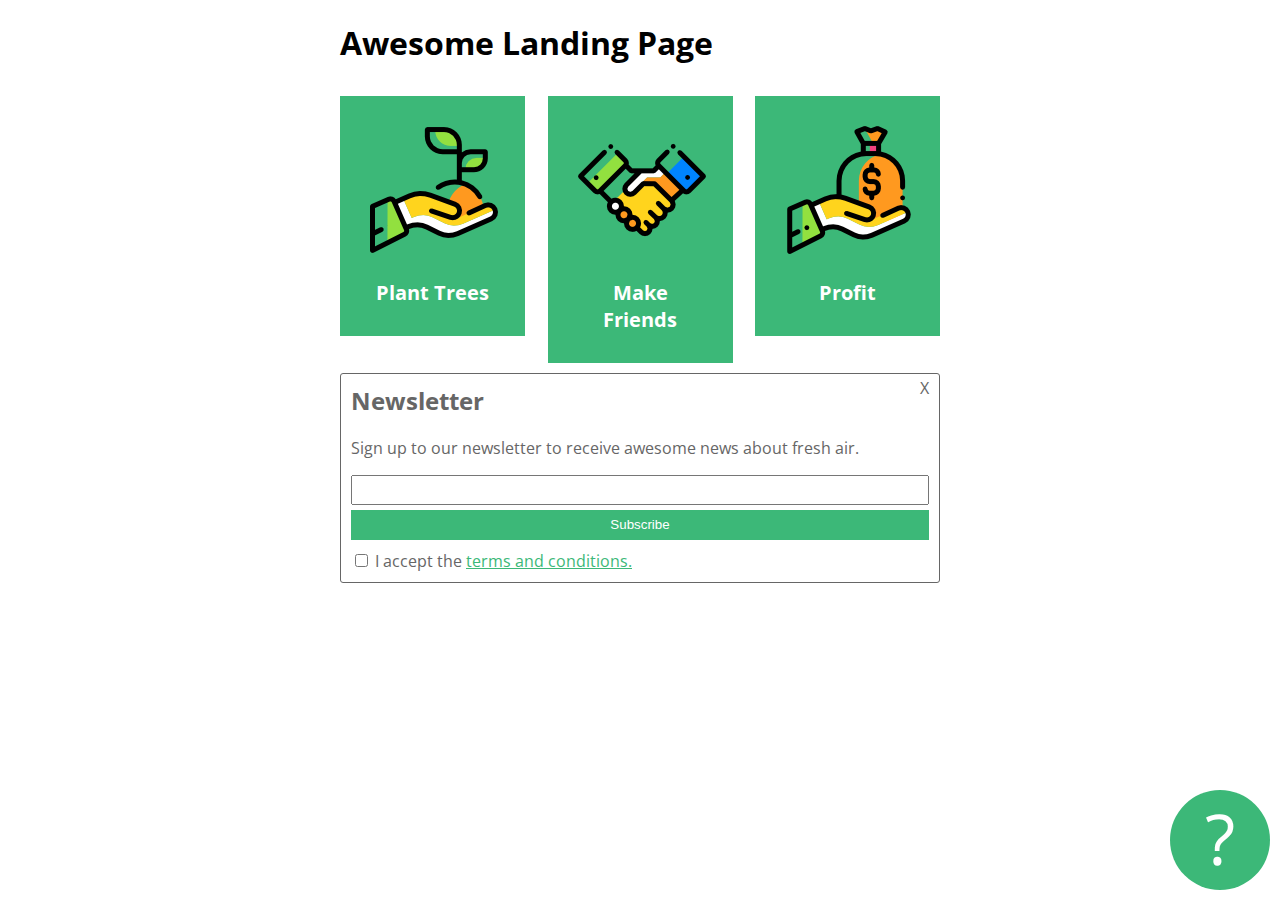
==== index.html @ 86380853 "add codepen example" ====
<!DOCTYPE html>
<html lang="en" >
<head>
  <meta charset="UTF-8">
  <title>CodePen - Newsletter</title>
  <link href="https://fonts.googleapis.com/css2?family=Open+Sans:wght@300&display=swap" rel="stylesheet"><link rel="stylesheet" href="./style.css">

</head>
<body>
<!-- partial:index.partial.html -->
<main>
  <h1>Awesome Landing Page</h1>
  <div class="key-features">
    <div class="feature">
      <img src="images/tree.png">
      <p>Plant Trees</p>
    </div>
    <div class="feature">
      <img src="images/deal.png"> <!--press Ctrl+d to select all similar-->
      <p>Make Friends</p> <!-- press Ctrl+c+k/Ctrl+c+u to comment -->
    </div>
    <div class="feature">
      <img src="images/money.png">
      <p>Profit</p>
    </div>
  </div>
  <form class="newsletter-form">
    <h2>Newsletter</h2>
    <p>Sign up to our newsletter to receive awesome news about fresh air.</p>
    <div>
      <input type="text">
    </div>
    <div>
      <input type="submit" value="Subscribe">
    </div>
    <input type="checkbox" id="tac">
    <label for="tac">
      I accept the <a href="http://example.org/" target="_blank"> terms and conditions.</a>
    </label>
    <div class="exit-button">X</div>
  </form>
  <div class="question-button">?</div>
</main>
<!-- partial -->

</body>
</html>
---- style.css ----
body {
  font-family: 'Open Sans', sans-serif;
}

main {
  width: 600px;
  margin: 0 auto;
}

.newsletter-form {
  color: #666666;
  border: 1px solid #666666;
  padding: 10px;
  border-radius: 3px;
  position: relative;
  z-index: 11;
}

input[type="text"] {
  width: 100%;
  box-sizing: border-box;
  height: 30px;
  margin: 0 0 5px;
}

input[type="submit"]{
  width: 100%;
  box-sizing: border-box;
  background: #3cb878;
  border: 0;
  color: white;
  height: 30px;
  margin: 0 0 10px;  
}

.newsletter-form h2 {
  margin-top: 0;
}

a {
  color: #3cb878;
}

.exit-button {
  position: absolute;/*position from the last parent that was relative - marked above*/
  top: 3px; 
  right: 10px;
  cursor: pointer;
}

.question-button {
  position: fixed;
  bottom: 10px;
  right: 10px;
  width: 100px;
  height: 100px;
  color: white;
  background: #3cb878;
  font-size: 70px;
  text-align: center;
  border-radius: 50%;
  z-index: 10; /*when overlaying things, the higher z-index item will be visible - default is 0*/
  cursor: pointer;
}

.key-features {
  display: flex; /*so that boxes will be net to eachother*/
  flex-direction: row; /*no need to specify if simply row*/
  justify-content: space-between;
  flex-wrap: wrap; /*if not enough space in one row*/
  align-items: flex-start;
}

.feature {
  background: #3cb878;
  padding: 30px;
  margin: 10px 0;
  width: 125px;
}
  
.feature p {
  color: white;
  font-size: 20px;
  font-weight: bold;
  margin-bottom: 0;
  text-align: center;
}


/*:hover {
  color: purple;
}*/
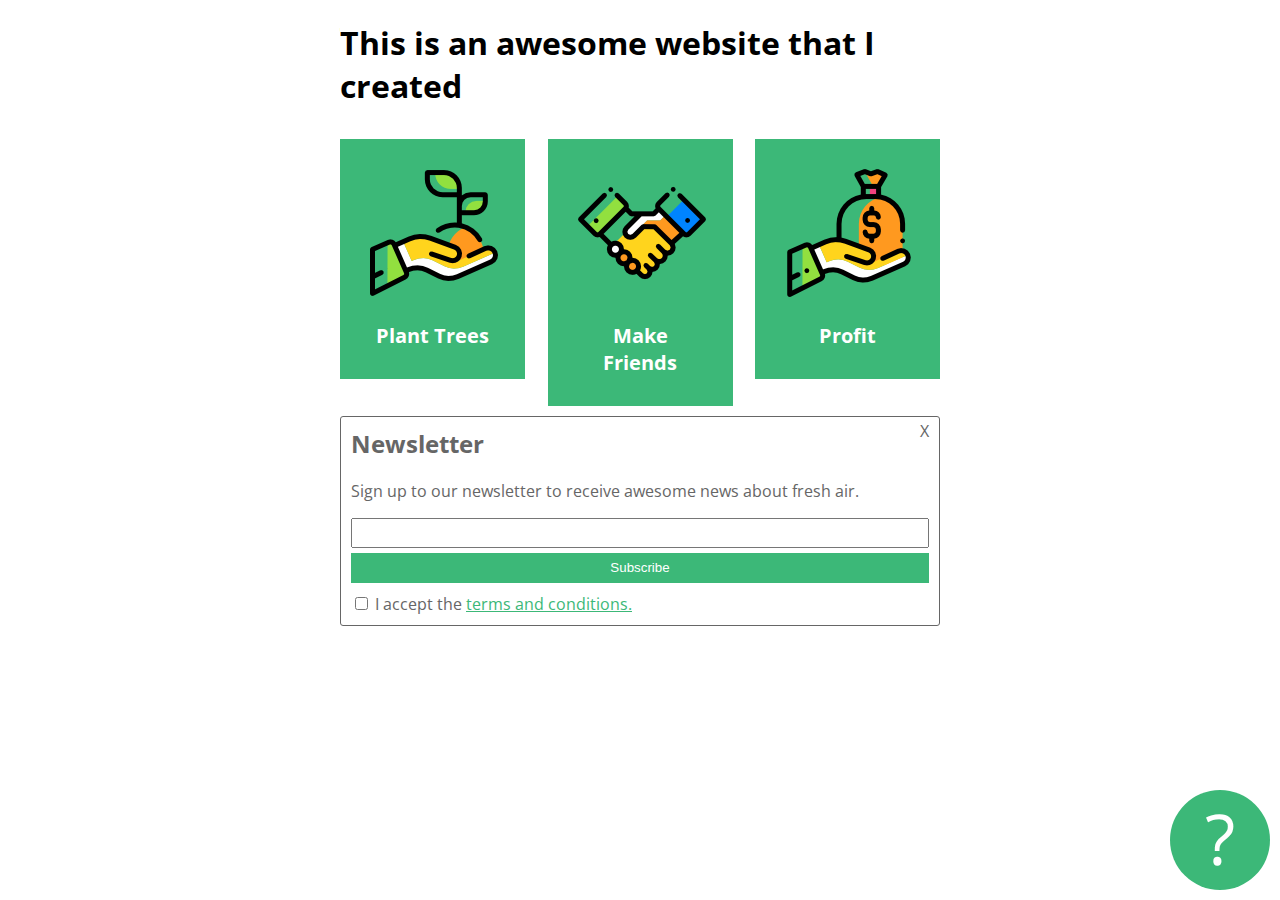
==== commit 63d3c809: "change title" ====
--- a/index.html
+++ b/index.html
@@ -9,7 +9,7 @@
 <body>
 <!-- partial:index.partial.html -->
 <main>
-  <h1>Awesome Landing Page</h1>
+  <h1>This is an awesome website that I created</h1>
   <div class="key-features">
     <div class="feature">
       <img src="images/tree.png">
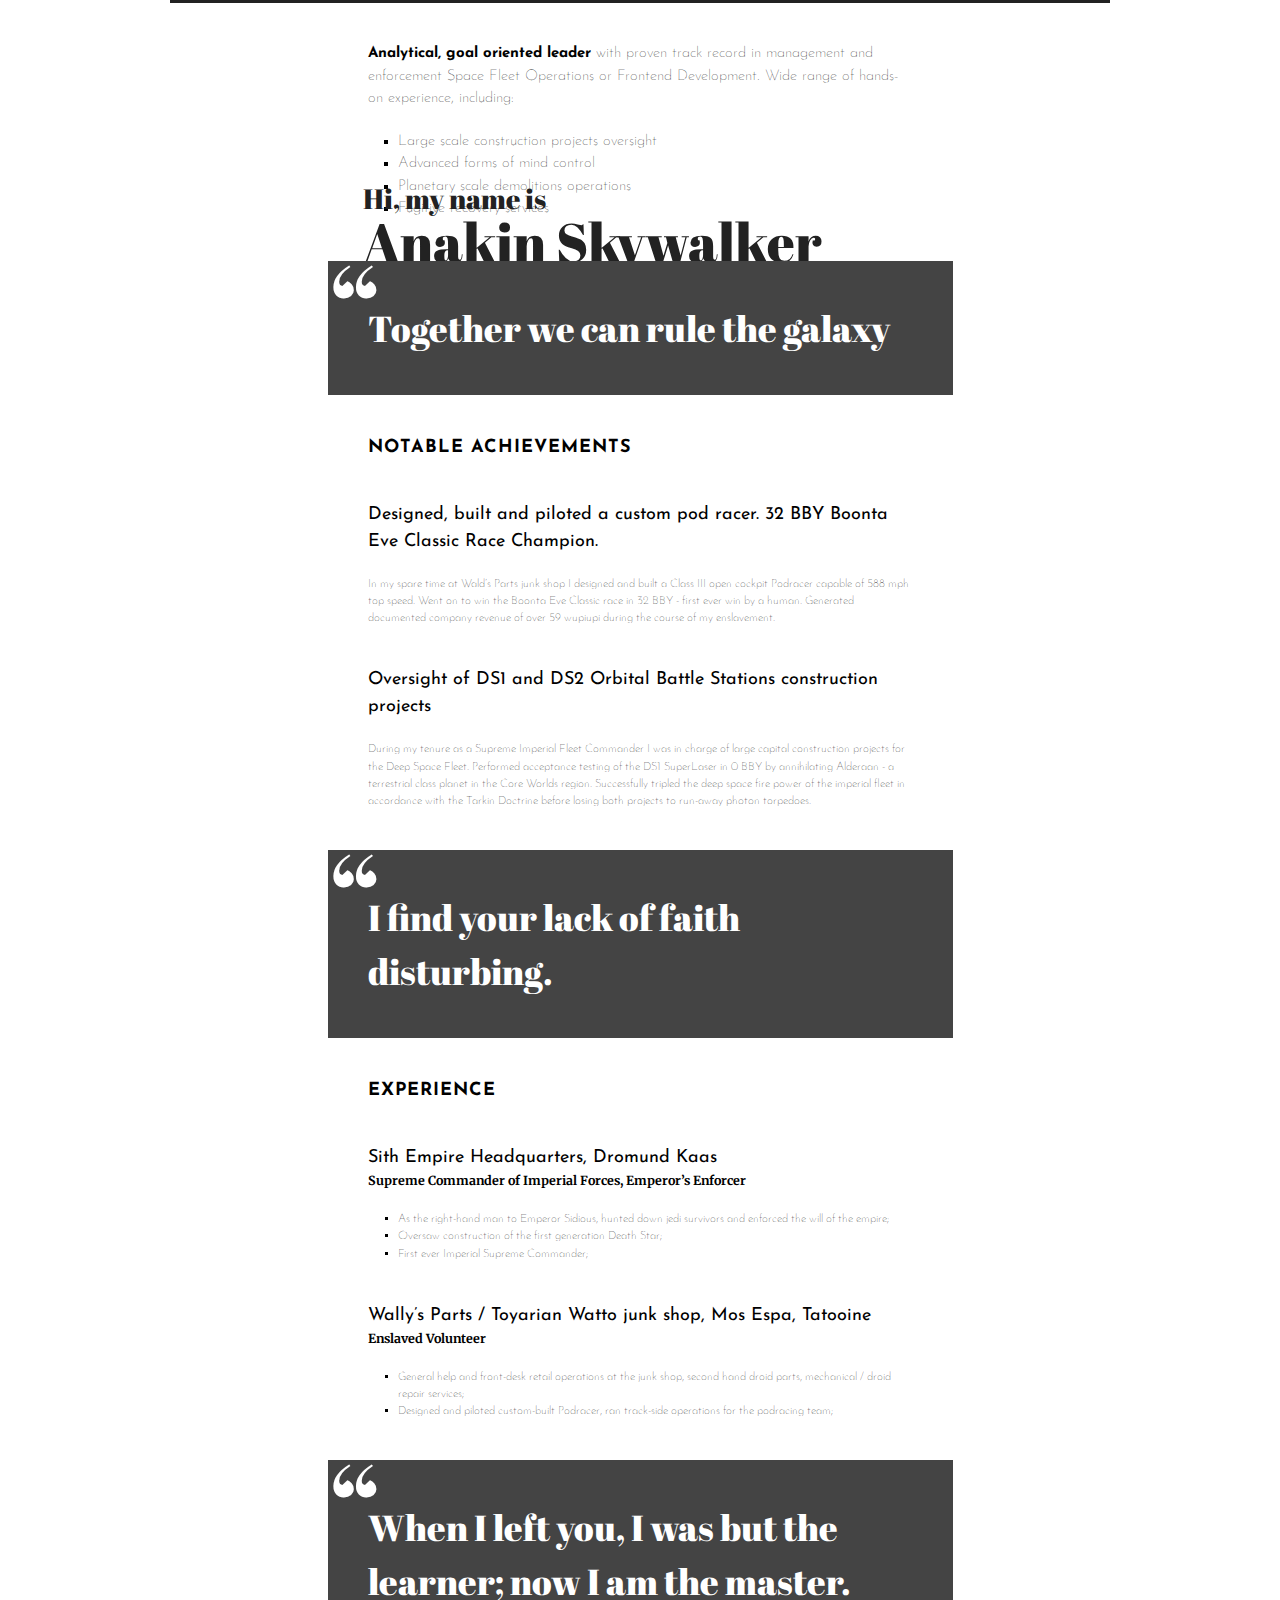
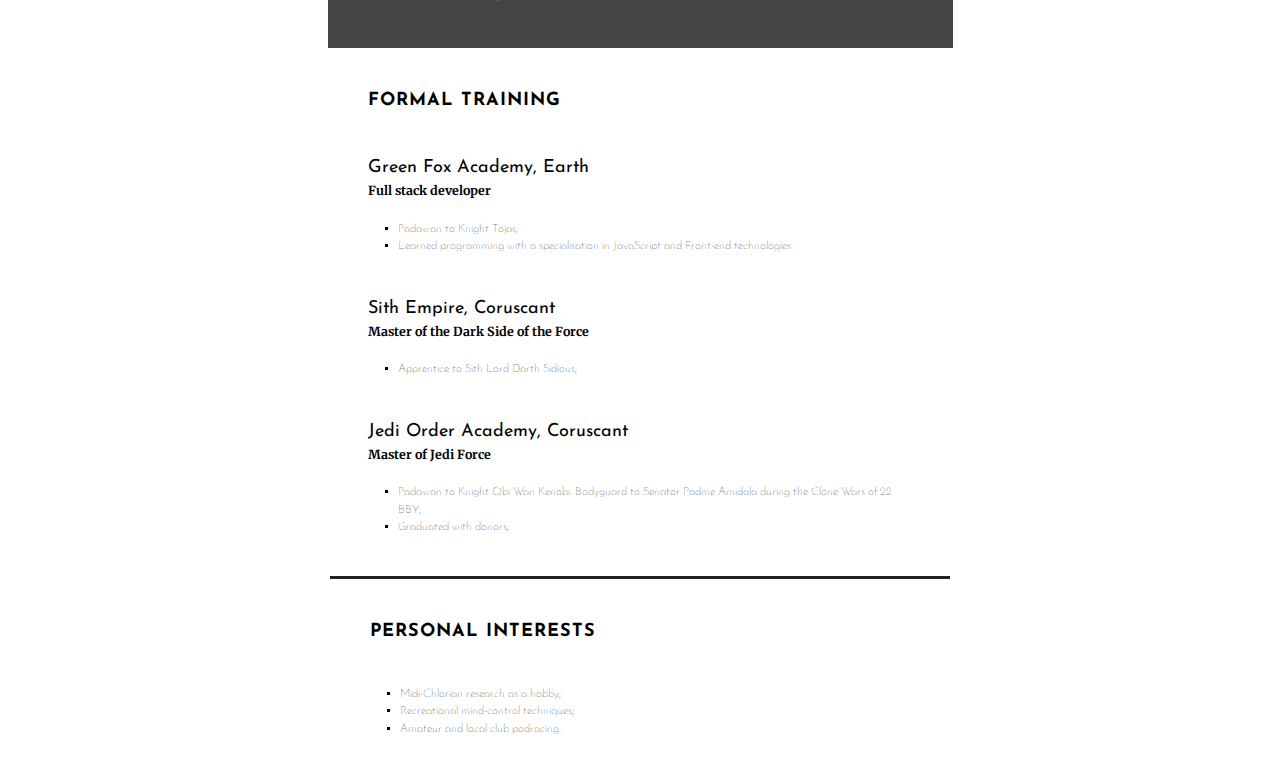
==== commit f0a1c767: "Replace files to my first website" ====
--- a/index.html
+++ b/index.html
@@ -2,46 +2,90 @@
 <html lang="en" >
 <head>
   <meta charset="UTF-8">
-  <title>CodePen - Newsletter</title>
-  <link href="https://fonts.googleapis.com/css2?family=Open+Sans:wght@300&display=swap" rel="stylesheet"><link rel="stylesheet" href="./style.css">
+  <title>CodePen - My first website</title>
+  <link href="https://fonts.googleapis.com/css2?family=Abril+Fatface&family=Josefin+Sans:wght@300&family=Merriweather:ital,wght@1,300&display=swap" rel="stylesheet">
+<link href="https://fonts.googleapis.com/css2?family=Josefin+Sans&display=swap" rel="stylesheet"><link rel="stylesheet" href="./style.css">
 
 </head>
 <body>
 <!-- partial:index.partial.html -->
+<header>
+  <img src="http://stayathome-syllabus.greenfox.academy/week01/assets/first-website-header.png" alt="">
+  <div><h2>Hi, my name is</h2>
+  <h1>Anakin Skywalker</h1></div>
+</header>
+
 <main>
-  <h1>This is an awesome website that I created</h1>
-  <div class="key-features">
-    <div class="feature">
-      <img src="images/tree.png">
-      <p>Plant Trees</p>
-    </div>
-    <div class="feature">
-      <img src="images/deal.png"> <!--press Ctrl+d to select all similar-->
-      <p>Make Friends</p> <!-- press Ctrl+c+k/Ctrl+c+u to comment -->
-    </div>
-    <div class="feature">
-      <img src="images/money.png">
-      <p>Profit</p>
-    </div>
-  </div>
-  <form class="newsletter-form">
-    <h2>Newsletter</h2>
-    <p>Sign up to our newsletter to receive awesome news about fresh air.</p>
-    <div>
-      <input type="text">
-    </div>
-    <div>
-      <input type="submit" value="Subscribe">
-    </div>
-    <input type="checkbox" id="tac">
-    <label for="tac">
-      I accept the <a href="http://example.org/" target="_blank"> terms and conditions.</a>
-    </label>
-    <div class="exit-button">X</div>
-  </form>
-  <div class="question-button">?</div>
+  <summary><section class="main"><span>Analytical, goal oriented leader</span> with proven track record in management and enforcement Space Fleet Operations or Frontend Development. Wide range of hands-on experience, including:
+    <ul class="b">
+      <li>Large scale construction projects oversight</li>
+      <li>Advanced forms of mind control</li>
+      <li>Planetary scale demolitions operations</li>
+      <li>
+        Fugitive recovery services</li></ul></section></summary>
+    
+  <blockquote>Together we can rule the galaxy</blockquote>
+
+  <section class= "main">
+  <h3>Notable achievements</h3>
+  
+  <h4>Designed, built and piloted a custom pod racer. 32 BBY Boonta Eve Classic Race Champion.</h4>
+  <section class="b">In my spare time at Wald’s Parts junk shop I designed and built a Class III open cockpit Podracer capable of 588 mph top speed. Went on to win the Boonta Eve Classic race in 32 BBY - first ever win by a human. Generated documented company revenue of over 59 wupiupi during the course of my enslavement.</section>
+  
+  <h4>Oversight of DS1 and DS2 Orbital Battle Stations construction projects</h4>
+  <section class="c">During my tenure as a Supreme Imperial Fleet Commander I was in charge of large capital construction projects for the Deep Space Fleet. Performed acceptance testing of the DS1 SuperLaser in 0 BBY by annihilating Alderaan - a terrestrial class planet in the Core Worlds region. Successfully tripled the deep space fire power of the imperial fleet in accordance with the Tarkin Doctrine before losing both projects to run-away photon torpedoes.</section></section>
+
+
+<blockquote>I find your lack of faith disturbing.</blockquote>
+
+  <section class="main">
+  <h3>Experience</h3>
+  <h4>Sith Empire Headquarters, Dromund Kaas</h4>
+  <h5>Supreme Commander of Imperial Forces, Emperor’s Enforcer</h5>
+  <ul>
+    <li>As the right-hand man to Emperor Sidious, hunted down jedi survivors and enforced the will of the empire;</li>
+    <li>Oversaw construction of the first generation Death Star;</li>
+    <li>First ever Imperial Supreme Commander;</li></ul>
+  
+  <h4>Wally’s Parts / Toyarian Watto junk shop, Mos Espa, Tatooine</h4>
+  <h5>Enslaved Volunteer</h5>
+  <ul class="b">
+    <li>General help and front-desk retail operations at the junk shop, second hand droid parts, mechanical / droid repair services;</li>
+    <li>
+Designed and piloted custom-built Podracer, ran track-side operations for the podracing team;</li></ul></section>
+  
+  <blockquote>When I left you, I was but the learner; now I am the master.</blockquote>
+
+  <section class="main">
+  <h3>Formal training</h3>
+  <h4>Green Fox Academy, Earth</h4>
+  <h5>Full stack developer</h5>
+  <ul>
+    <li>Padawan to Knight Tojas;</li>
+    <li>Learned programming with a specialisation in JavaScript and Front-end technologies</li></ul>
+  
+  <h4>Sith Empire, Coruscant</h4>
+  <h5>Master of the Dark Side of the Force</h5>
+  <ul>
+    <li>Apprentice to Sith Lord Darth Sidious;</li></ul>
+  
+  <h4>Jedi Order Academy, Coruscant</h4>
+  <h5>Master of Jedi Force</h5>
+  <ul class="b">
+    <li>Padawan to Knight Obi Wan Kenobi. Bodyguard to Senator Padme Amidala during the Clone Wars of 22 BBY;</li>
+    <li>Graduated with donors;</li></ul>
+  </section>
 </main>
+
+<footer>
+  <section class="main">
+   <h3>Personal interests</h3>
+   <ul class="c">
+    <li>Midi-Chlorian research as a hobby;</li>
+    <li>Recreational mind-control techniques;</li>
+    <li>Amateur and local club podracing.</li></ul></section>
+</footer>
 <!-- partial -->
-
+  
 </body>
 </html>
--- a/style.css
+++ b/style.css
@@ -1,92 +1,131 @@
-body {
-  font-family: 'Open Sans', sans-serif;
+*, html {
+    margin:0;
+    padding:0;  
+    line-height: 150%;
+}
+
+header {
+  font-family: 'Abril Fatface', cursive;
+  color: #222;
+}
+
+img {
+  display: block;
+  margin: auto;
+  width: 940px;
+  position: relative;
+  border-top: 3px solid #222;
+}
+
+div {
+  margin: auto;
+  width: 625px;
+  padding-left: 70px;
+}
+
+h1 {
+  position: absolute;
+  top: 201px;
+  font-size: 54px;
+  font-weight: normal;
+}
+
+h2 {
+  position: absolute;
+  top: 177px;
+  font-size: 28px;
+  font-weight: normal;
+}
+
+h3 {
+  text-transform: uppercase;
+  font-size: 18px;
+  letter-spacing: 1px;
+  padding-bottom: 40px;
+}
+
+h4 {
+  font-weight: normal;
+  font-size: 18px;
+}
+
+h5 {
+  font-family: 'Merriweather', serif;
+  font-size: 12.5px;
+  
 }
 
 main {
-  width: 600px;
-  margin: 0 auto;
+  margin: auto;
+  width: 625px;
+  font-family: 'Josefin Sans', sans-serif;
+  font-weight: lighter;
+  font-size: 11.5px;
 }
 
-.newsletter-form {
-  color: #666666;
-  border: 1px solid #666666;
-  padding: 10px;
-  border-radius: 3px;
-  position: relative;
-  z-index: 11;
+footer {
+  margin: auto;
+  width: 620px;
+  font-family: 'Josefin Sans', sans-serif;
+  font-weight: lighter;
+  border-top: 3px solid #222;
+  font-size: 11.5px;
 }
 
-input[type="text"] {
-  width: 100%;
-  box-sizing: border-box;
-  height: 30px;
-  margin: 0 0 5px;
+summary {
+  font-size: 15px
 }
 
-input[type="submit"]{
-  width: 100%;
-  box-sizing: border-box;
-  background: #3cb878;
-  border: 0;
-  color: white;
-  height: 30px;
-  margin: 0 0 10px;  
+.main {
+  padding: 40px;
+ 
 }
 
-.newsletter-form h2 {
-  margin-top: 0;
+span {
+  font-weight: bold;
 }
 
-a {
-  color: #3cb878;
+ul {
+  padding-left: 30px;
+  padding-top: 20px;
+  padding-bottom: 40px;
+  list-style-type: square;
 }
 
-.exit-button {
-  position: absolute;/*position from the last parent that was relative - marked above*/
-  top: 3px; 
-  right: 10px;
-  cursor: pointer;
+ul.b {
+  padding-bottom: 0px;
 }
 
-.question-button {
-  position: fixed;
-  bottom: 10px;
-  right: 10px;
-  width: 100px;
-  height: 100px;
-  color: white;
-  background: #3cb878;
-  font-size: 70px;
-  text-align: center;
-  border-radius: 50%;
-  z-index: 10; /*when overlaying things, the higher z-index item will be visible - default is 0*/
-  cursor: pointer;
+ul.c {
+  padding-top: 0px;
+  padding-bottom: 0px;
 }
 
-.key-features {
-  display: flex; /*so that boxes will be net to eachother*/
-  flex-direction: row; /*no need to specify if simply row*/
-  justify-content: space-between;
-  flex-wrap: wrap; /*if not enough space in one row*/
-  align-items: flex-start;
+blockquote {
+  font-family: 'Abril Fatface', cursive;
+  font-size: 36px;
+  background: #444;
+  color: white;
+  padding: 40px;
+  box-sizing: border-box;
+  position: relative;
 }
 
-.feature {
-  background: #3cb878;
-  padding: 30px;
-  margin: 10px 0;
-  width: 125px;
-}
-  
-.feature p {
+blockquote::before {
+  content: '\201C';
+  font-size: 120px;
   color: white;
-  font-size: 20px;
-  font-weight: bold;
-  margin-bottom: 0;
-  text-align: center;
+  position: absolute;
+  top: -32px;
+  left: 0px;
+  line-height: normal;
 }
 
+section.b {
+  padding-top: 20px;
+  padding-bottom: 40px;
+}
 
-/*:hover {
-  color: purple;
-}*/+section.c {
+  padding-top: 20px;
+}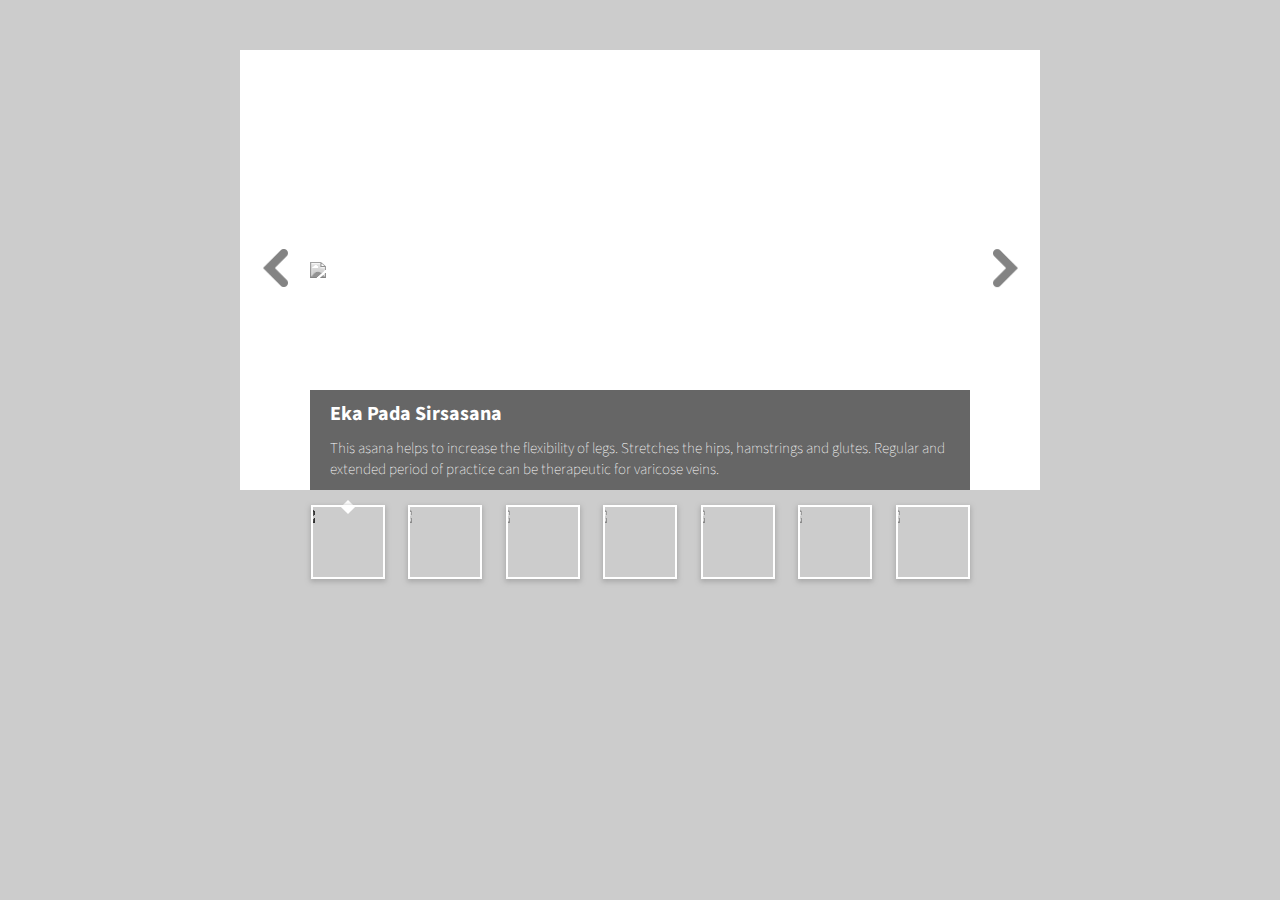
==== commit f7789be2: "rearrange folders" ====
--- a/index.html
+++ b/index.html
@@ -1,91 +1,33 @@
 <!DOCTYPE html>
-<html lang="en" >
+<html lang="en">
 <head>
-  <meta charset="UTF-8">
-  <title>CodePen - My first website</title>
-  <link href="https://fonts.googleapis.com/css2?family=Abril+Fatface&family=Josefin+Sans:wght@300&family=Merriweather:ital,wght@1,300&display=swap" rel="stylesheet">
-<link href="https://fonts.googleapis.com/css2?family=Josefin+Sans&display=swap" rel="stylesheet"><link rel="stylesheet" href="./style.css">
+    <link rel="stylesheet" href="style.css">
+    <meta charset="UTF-8">
+    <meta name="viewport" content="width=device-width, initial-scale=1.0">
+    <link href="https://fonts.googleapis.com/css2?family=Source+Sans+Pro:wght@200;400&display=swap" rel="stylesheet">
+    <title>Document</title>
+</head>
+<body> 
+    <main>
+        <div class="main">
+            <div class="whiterc">
+                <div><img src="arrows/arrow.png" alt="" id= "left-arrow" class="arrow"></div><!--svg-vel is mukodik-->
+                <div class="contents">
+                    <img id="photo">
+                    <div class="gray-container">
+                    <h1 id="photo-title"></h1> 
+                    <p id="photo-description"></p>
+                    </div>
+                </div>
+                <div><img src="arrows/arrow.png" alt="" id= "right-arrow" class="arrow bw"></div>
+            </div>
+        </div>
+        <div class="thumbnails" id="container">
+            
+        </div>
+    </main>
 
-</head>
-<body>
-<!-- partial:index.partial.html -->
-<header>
-  <img src="http://stayathome-syllabus.greenfox.academy/week01/assets/first-website-header.png" alt="">
-  <div><h2>Hi, my name is</h2>
-  <h1>Anakin Skywalker</h1></div>
-</header>
-
-<main>
-  <summary><section class="main"><span>Analytical, goal oriented leader</span> with proven track record in management and enforcement Space Fleet Operations or Frontend Development. Wide range of hands-on experience, including:
-    <ul class="b">
-      <li>Large scale construction projects oversight</li>
-      <li>Advanced forms of mind control</li>
-      <li>Planetary scale demolitions operations</li>
-      <li>
-        Fugitive recovery services</li></ul></section></summary>
-    
-  <blockquote>Together we can rule the galaxy</blockquote>
-
-  <section class= "main">
-  <h3>Notable achievements</h3>
-  
-  <h4>Designed, built and piloted a custom pod racer. 32 BBY Boonta Eve Classic Race Champion.</h4>
-  <section class="b">In my spare time at Wald’s Parts junk shop I designed and built a Class III open cockpit Podracer capable of 588 mph top speed. Went on to win the Boonta Eve Classic race in 32 BBY - first ever win by a human. Generated documented company revenue of over 59 wupiupi during the course of my enslavement.</section>
-  
-  <h4>Oversight of DS1 and DS2 Orbital Battle Stations construction projects</h4>
-  <section class="c">During my tenure as a Supreme Imperial Fleet Commander I was in charge of large capital construction projects for the Deep Space Fleet. Performed acceptance testing of the DS1 SuperLaser in 0 BBY by annihilating Alderaan - a terrestrial class planet in the Core Worlds region. Successfully tripled the deep space fire power of the imperial fleet in accordance with the Tarkin Doctrine before losing both projects to run-away photon torpedoes.</section></section>
-
-
-<blockquote>I find your lack of faith disturbing.</blockquote>
-
-  <section class="main">
-  <h3>Experience</h3>
-  <h4>Sith Empire Headquarters, Dromund Kaas</h4>
-  <h5>Supreme Commander of Imperial Forces, Emperor’s Enforcer</h5>
-  <ul>
-    <li>As the right-hand man to Emperor Sidious, hunted down jedi survivors and enforced the will of the empire;</li>
-    <li>Oversaw construction of the first generation Death Star;</li>
-    <li>First ever Imperial Supreme Commander;</li></ul>
-  
-  <h4>Wally’s Parts / Toyarian Watto junk shop, Mos Espa, Tatooine</h4>
-  <h5>Enslaved Volunteer</h5>
-  <ul class="b">
-    <li>General help and front-desk retail operations at the junk shop, second hand droid parts, mechanical / droid repair services;</li>
-    <li>
-Designed and piloted custom-built Podracer, ran track-side operations for the podracing team;</li></ul></section>
-  
-  <blockquote>When I left you, I was but the learner; now I am the master.</blockquote>
-
-  <section class="main">
-  <h3>Formal training</h3>
-  <h4>Green Fox Academy, Earth</h4>
-  <h5>Full stack developer</h5>
-  <ul>
-    <li>Padawan to Knight Tojas;</li>
-    <li>Learned programming with a specialisation in JavaScript and Front-end technologies</li></ul>
-  
-  <h4>Sith Empire, Coruscant</h4>
-  <h5>Master of the Dark Side of the Force</h5>
-  <ul>
-    <li>Apprentice to Sith Lord Darth Sidious;</li></ul>
-  
-  <h4>Jedi Order Academy, Coruscant</h4>
-  <h5>Master of Jedi Force</h5>
-  <ul class="b">
-    <li>Padawan to Knight Obi Wan Kenobi. Bodyguard to Senator Padme Amidala during the Clone Wars of 22 BBY;</li>
-    <li>Graduated with donors;</li></ul>
-  </section>
-</main>
-
-<footer>
-  <section class="main">
-   <h3>Personal interests</h3>
-   <ul class="c">
-    <li>Midi-Chlorian research as a hobby;</li>
-    <li>Recreational mind-control techniques;</li>
-    <li>Amateur and local club podracing.</li></ul></section>
-</footer>
-<!-- partial -->
-  
+    <script src="https://code.jquery.com/jquery-3.5.0.min.js"></script>
+    <script src="scripts.js"></script> 
 </body>
-</html>
+</html>--- a/style.css
+++ b/style.css
@@ -1,131 +1,164 @@
-*, html {
-    margin:0;
-    padding:0;  
-    line-height: 150%;
+html {
+    background-color: #ccc;
 }
 
-header {
-  font-family: 'Abril Fatface', cursive;
-  color: #222;
+.main {
+    width: 800px;
+    height: 440px;
+    background: white;
+    margin: 0 auto;
+    vertical-align: middle;  
+    overflow-y: hidden;
+    position: relative;
+    margin-top: 50px;
+}
+
+.whiterc {
+    height: 100%;
+    display: flex;
+    flex-direction: row;
+    justify-content: space-evenly;
+    align-items: center;
+    box-shadow: 0px 4px 7px 3px #aaa; /*box-shadow: [horizontal offset -left +right] [vertical offset -above +below] [blur radius 0sharp +blurred] [optional spread radius] [color];*/
+    
+}
+
+.contents {
+    display: contents;
+    z-index: 0;
+
+}
+
+#photo {
+    width: 660px;
 }
 
 img {
-  display: block;
-  margin: auto;
-  width: 940px;
-  position: relative;
-  border-top: 3px solid #222;
+    filter: grayscale(100%); 
 }
 
-div {
-  margin: auto;
-  width: 625px;
-  padding-left: 70px;
+.gray-container {
+    width: 660px;
+    height: 100px;
+    z-index: 10;
+    position: absolute;
+    bottom: 0px;
+    background: rgba(0, 0, 0, 0.6); /*azért kell ez a filter:opacity helyett, hogy a szöveg ne legyen átlátszó*/
+    color: white;
+    font-family: 'Source Sans Pro', sans-serif;
 }
 
-h1 {
-  position: absolute;
-  top: 201px;
-  font-size: 54px;
-  font-weight: normal;
+#photo-title{
+    padding: 10px 20px 0px 20px;
+    font-weight: bolder;
+    font-size: 20px;
+    margin: unset;
 }
 
-h2 {
-  position: absolute;
-  top: 177px;
-  font-size: 28px;
-  font-weight: normal;
+#photo-description {
+    padding: 10px 20px 20px 20px;
+    font-weight: lighter;
+    font-size: 15px;
+    margin: unset;
 }
 
-h3 {
-  text-transform: uppercase;
-  font-size: 18px;
-  letter-spacing: 1px;
-  padding-bottom: 40px;
+.arrow {
+    width: 25px;
+    filter: opacity(70%);
+    cursor: pointer;
 }
 
-h4 {
-  font-weight: normal;
-  font-size: 18px;
+.bw {
+    transform: rotate(0.5turn);
 }
 
-h5 {
-  font-family: 'Merriweather', serif;
-  font-size: 12.5px;
-  
+.arrow:hover {
+    filter: opacity(30%);
 }
 
-main {
-  margin: auto;
-  width: 625px;
-  font-family: 'Josefin Sans', sans-serif;
-  font-weight: lighter;
-  font-size: 11.5px;
+.boxinbox {
+    width: 70px;
+    height:70px;
+    border: white solid 2px;
+    overflow-x: hidden;
+    box-shadow: 0px 2px 5px 1px #aaa;
+    margin: 0;
+    position: relative;
 }
 
-footer {
-  margin: auto;
-  width: 620px;
-  font-family: 'Josefin Sans', sans-serif;
-  font-weight: lighter;
-  border-top: 3px solid #222;
-  font-size: 11.5px;
+.box {
+    box-align: center;
+    position: relative;
 }
 
-summary {
-  font-size: 15px
+.box img {
+    display: block;
+    cursor: pointer;
+    margin: 0 -20%;
+    height: 100%;
+    z-index: 1;
 }
 
-.main {
-  padding: 40px;
- 
+.active img{
+    filter: brightness(35%) grayscale(100%);
 }
 
-span {
-  font-weight: bold;
+.active:after {
+    position: absolute;
+    width: 10px;
+    height: 10px;
+    left: 50%;
+    margin-left: -5px; /*because it is 10px wide, so it will be in the middle*/
+    margin-top: -77px;
+    content: '';
+    transform: rotate(45deg);
+    background: white;
+    z-index: -1;
 }
 
-ul {
-  padding-left: 30px;
-  padding-top: 20px;
-  padding-bottom: 40px;
-  list-style-type: square;
+.asana {
+    display: none;
+    position: absolute;
+    transform: translateX(-50%); /*ettol kerult vhogy a kozepe a bal szelre...*/
+    margin-left: 36px;
+    background: grey;
+    color: white;
+    font-family: 'Source Sans Pro', sans-serif;
+    font-size: 12px;
+    font-weight: 400;
+    text-align: center;
+    border-radius: 1px;
+    padding: 3px;
+    top: 90px;
+    cursor: pointer;
+    width: max-content;
+  }
+
+  .asana:after {
+    position: absolute;
+    width: 10px;
+    height: 10px;
+    left: 50%;
+    margin-left: -5px;
+    margin-top: -7px;
+    content: '';
+    transform: rotate(45deg);
+    background: grey;
+    z-index: -1;
+  }
+
+.box:hover .asana{
+    display: block;
 }
 
-ul.b {
-  padding-bottom: 0px;
+.thumbnails {
+    display: flex;
+    flex-direction: row;
+    justify-content: space-evenly;
+    margin: 15px auto;
+    width: 706px;
 }
 
-ul.c {
-  padding-top: 0px;
-  padding-bottom: 0px;
-}
-
-blockquote {
-  font-family: 'Abril Fatface', cursive;
-  font-size: 36px;
-  background: #444;
-  color: white;
-  padding: 40px;
-  box-sizing: border-box;
-  position: relative;
-}
-
-blockquote::before {
-  content: '\201C';
-  font-size: 120px;
-  color: white;
-  position: absolute;
-  top: -32px;
-  left: 0px;
-  line-height: normal;
-}
-
-section.b {
-  padding-top: 20px;
-  padding-bottom: 40px;
-}
-
-section.c {
-  padding-top: 20px;
-}+/*#thumbnail {
+    width: 100px;
+}*/